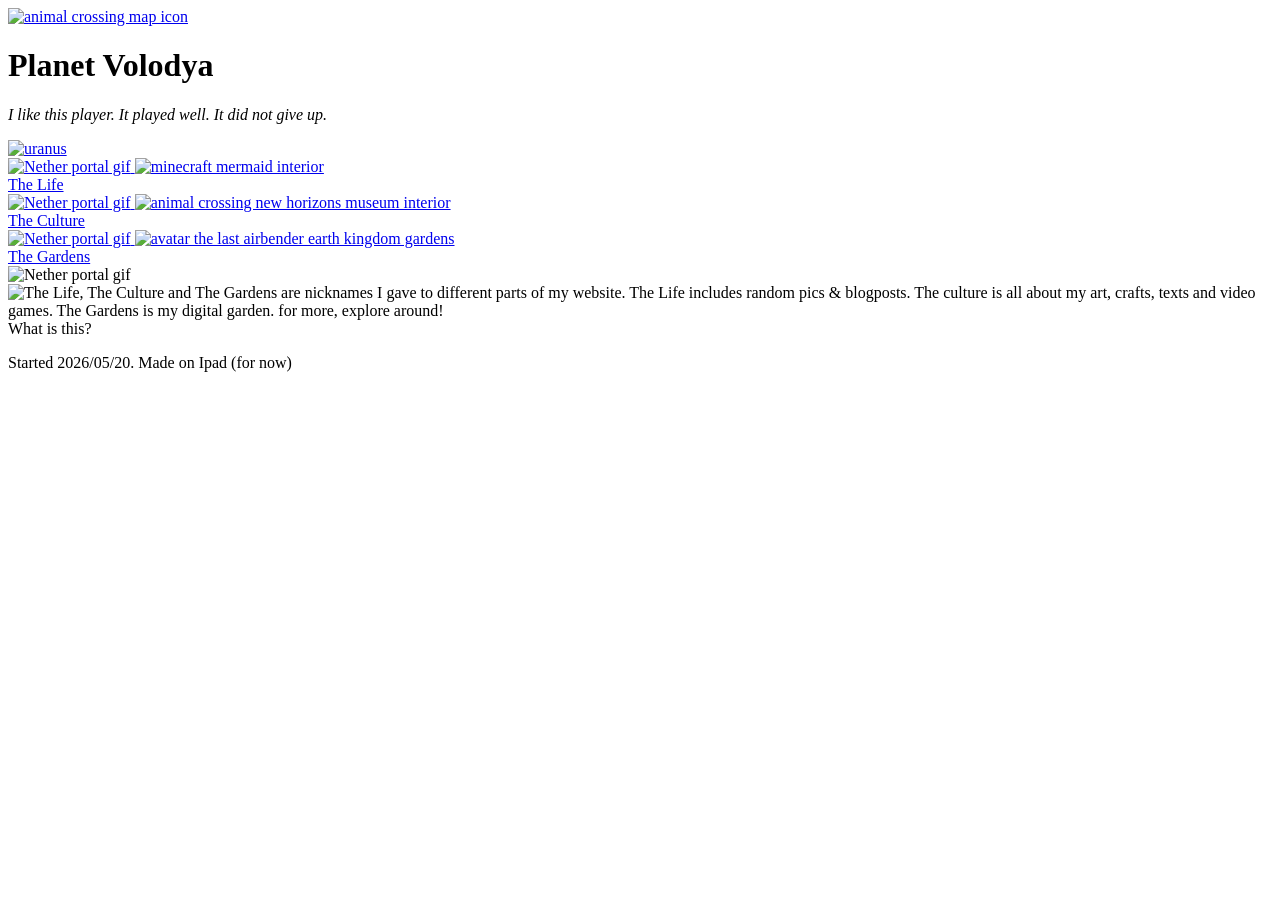
==== index.html @ b6abe5ff "Merge pull request #1 from planet-volodya/planet-volodya-test Add files via upload to test" ====
<!DOCTYPE html>
<html lang="en">

<head>
	<link rel="stylesheet" href="/styles/style-main.css">
	<link rel="stylesheet" href="/styles/style-index.css">
	<meta charset="UTF-8">
	<meta name="viewport" content="width=device-width, initial-scale=1,0">
	<title>Planet Volodya</title>
	<link rel="icon" type="image/gif" href="/images/planet.gif">
</head>

<body>

	<div class="header">
		<a class="home" href="index.html">
			<img src="/images/map.png" alt="animal crossing map icon" load=lazy>
		</a>
		<div class="title">
			<h1> Planet Volodya</h1>
			<p> <i>I like this player. It played well. It did not give up.</i>
			</p>
		</div>
		<a class=about href="about.html">
			<img src="/images/uranus.png" alt="uranus" load=lazy>
		</a>
	</div>

	<div class="gallery">
		<div class="gallery-item">
			<a class="hover_image" href="life.html">
				<img src="/images/netherportal.gif" alt="Nether portal gif" load=lazy>
				<img class="top-img" src="/images/life.webp" alt="minecraft mermaid interior" load=lazy>
				<div class="desc"> The Life
				</div>
			</a>
		</div>
		<div class="gallery-item">
			<a href="life.html">
				<img src="/images/netherportal.gif" alt="Nether portal gif" load=lazy>
				<img class="top-img" src="/images/culture.webp" alt="animal crossing new horizons museum interior" load=lazy>
				<div class="desc"> The Culture
				</div>
			</a>
		</div>
		<div class="gallery-item">
			<a href="gardens.html">
				<img src="/images/netherportal.gif" alt="Nether portal gif" load=lazy>
				<img class="top-img" src="/images/gardens.webp" alt="avatar the last airbender earth kingdom gardens" load=lazy>
				<div class="desc"> The Gardens
				</div>
			</a>
		</div>
		<div class="gallery-item">
			<img src="/images/netherportal.gif" alt="Nether portal gif" load="lazy">
			<img class="top-img" src="/images/what.webp" alt="The Life, The Culture and The Gardens are nicknames I gave to different parts of my website. The Life includes random pics & blogposts. The culture is all about my art, crafts, texts and video games. The Gardens is my digital garden. for more, explore around!" load="lazy">
			<div class="desc">
				What is this?
			</div>
		</div>
	</div>
	<aside>

	</aside>
	<footer>
		<p>Started 2026/05/20.
			Made on Ipad (for now)
		</p>
	</footer>

</body>

</html>
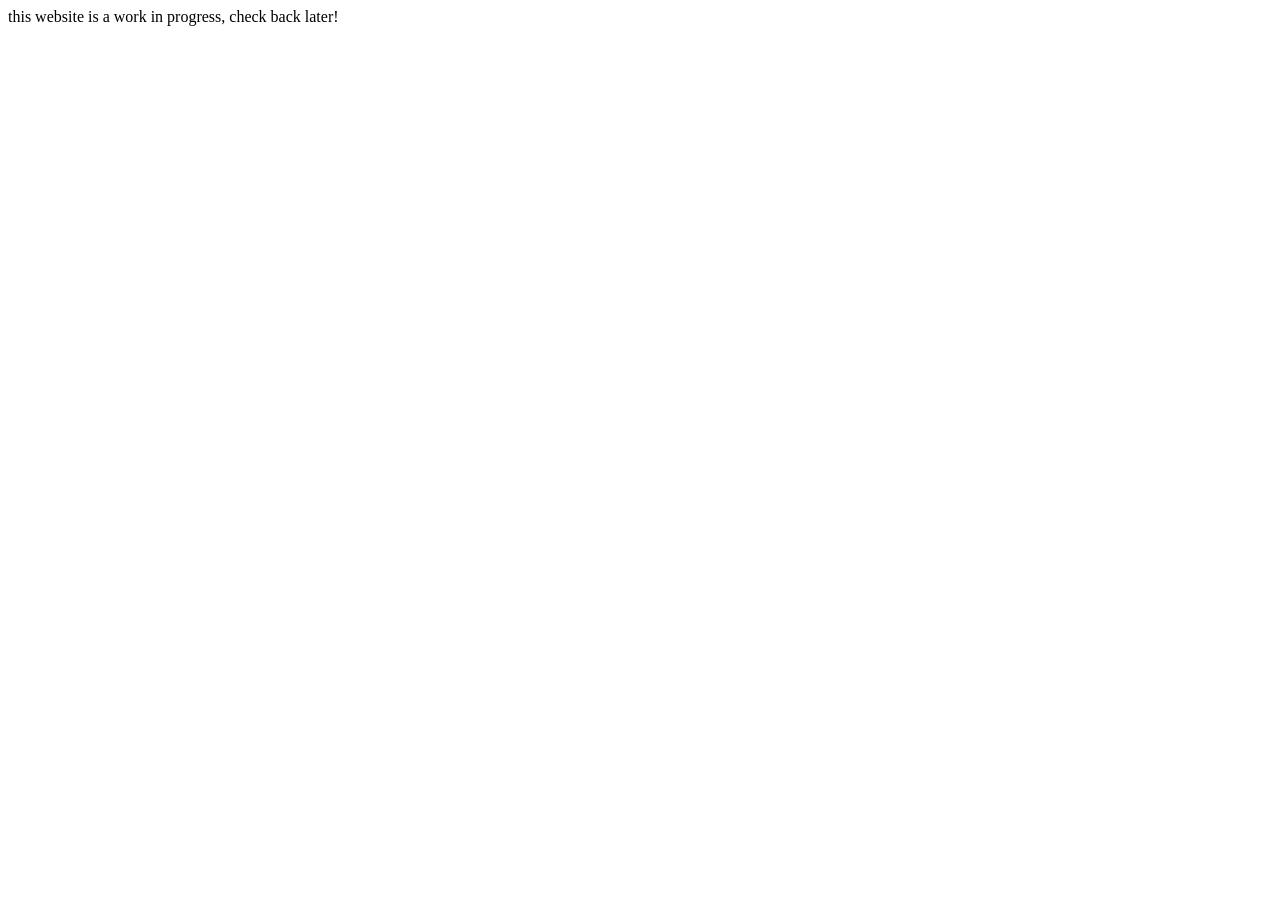
==== commit 43691337: "Merge pull request #2 from planet-volodya/revert-1-planet-volodya-test Revert "Add files via upload " ====
--- a/index.html
+++ b/index.html
@@ -1,73 +1,12 @@
-<!DOCTYPE html>
-<html lang="en">
-
-<head>
-	<link rel="stylesheet" href="/styles/style-main.css">
-	<link rel="stylesheet" href="/styles/style-index.css">
-	<meta charset="UTF-8">
-	<meta name="viewport" content="width=device-width, initial-scale=1,0">
-	<title>Planet Volodya</title>
-	<link rel="icon" type="image/gif" href="/images/planet.gif">
-</head>
-
-<body>
-
-	<div class="header">
-		<a class="home" href="index.html">
-			<img src="/images/map.png" alt="animal crossing map icon" load=lazy>
-		</a>
-		<div class="title">
-			<h1> Planet Volodya</h1>
-			<p> <i>I like this player. It played well. It did not give up.</i>
-			</p>
-		</div>
-		<a class=about href="about.html">
-			<img src="/images/uranus.png" alt="uranus" load=lazy>
-		</a>
-	</div>
-
-	<div class="gallery">
-		<div class="gallery-item">
-			<a class="hover_image" href="life.html">
-				<img src="/images/netherportal.gif" alt="Nether portal gif" load=lazy>
-				<img class="top-img" src="/images/life.webp" alt="minecraft mermaid interior" load=lazy>
-				<div class="desc"> The Life
-				</div>
-			</a>
-		</div>
-		<div class="gallery-item">
-			<a href="life.html">
-				<img src="/images/netherportal.gif" alt="Nether portal gif" load=lazy>
-				<img class="top-img" src="/images/culture.webp" alt="animal crossing new horizons museum interior" load=lazy>
-				<div class="desc"> The Culture
-				</div>
-			</a>
-		</div>
-		<div class="gallery-item">
-			<a href="gardens.html">
-				<img src="/images/netherportal.gif" alt="Nether portal gif" load=lazy>
-				<img class="top-img" src="/images/gardens.webp" alt="avatar the last airbender earth kingdom gardens" load=lazy>
-				<div class="desc"> The Gardens
-				</div>
-			</a>
-		</div>
-		<div class="gallery-item">
-			<img src="/images/netherportal.gif" alt="Nether portal gif" load="lazy">
-			<img class="top-img" src="/images/what.webp" alt="The Life, The Culture and The Gardens are nicknames I gave to different parts of my website. The Life includes random pics & blogposts. The culture is all about my art, crafts, texts and video games. The Gardens is my digital garden. for more, explore around!" load="lazy">
-			<div class="desc">
-				What is this?
-			</div>
-		</div>
-	</div>
-	<aside>
-
-	</aside>
-	<footer>
-		<p>Started 2026/05/20.
-			Made on Ipad (for now)
-		</p>
-	</footer>
-
-</body>
-
-</html>+<!DOCTYPE html>
+<html lang="en">
+
+  <head>
+	  <meta charset="UTF-8">
+	  <title>Planet Volodya</title>
+  </head>
+
+  <body>
+    this website is a work in progress, check back later!
+  </body>
+  </html>
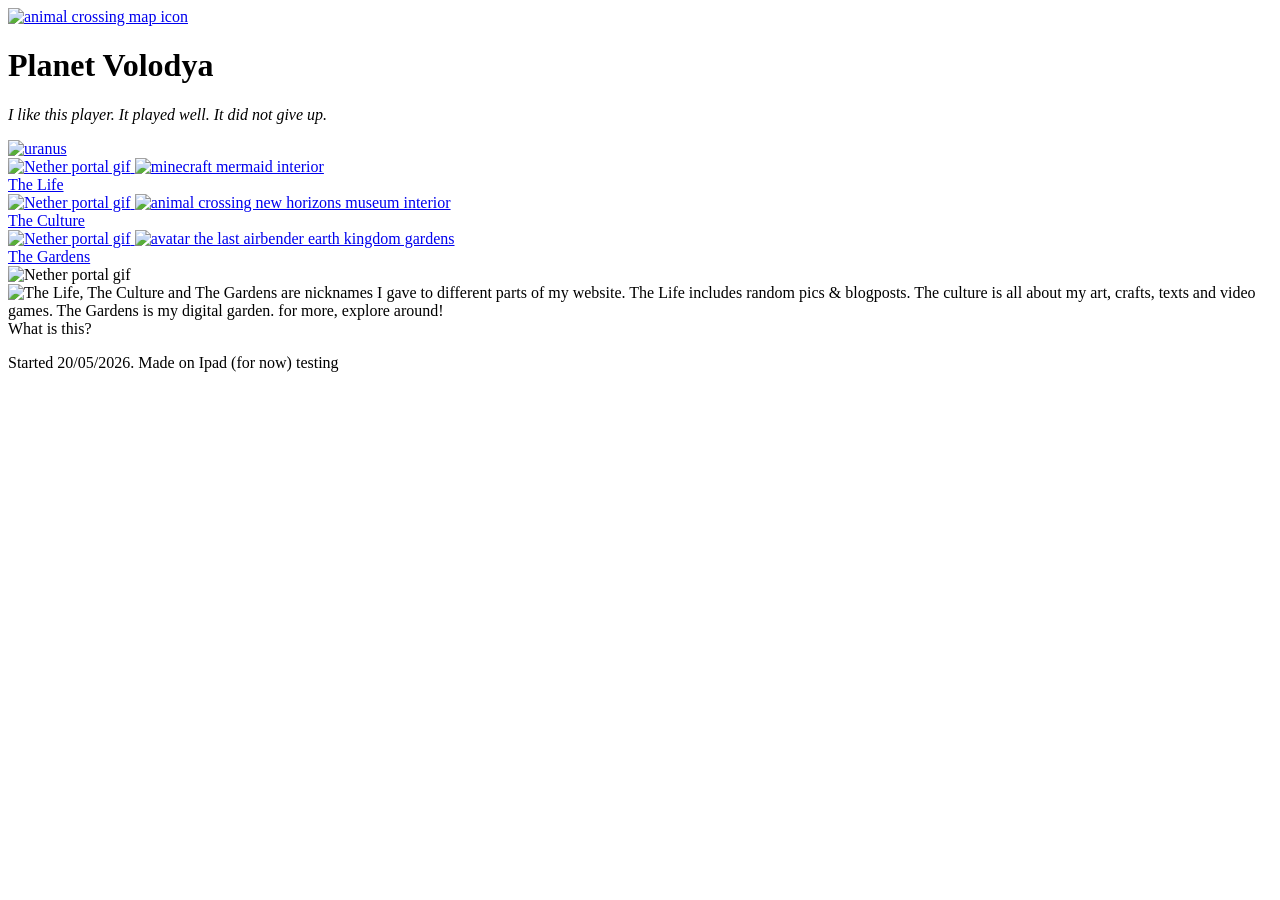
==== commit ae4ee48d: "test" ====
--- a/index.html
+++ b/index.html
@@ -2,11 +2,72 @@
 <html lang="en">
 
   <head>
+    <link rel="stylesheet" href="/styles/style-main.css">
+    <link rel="stylesheet" href="/styles/style-index.css">
 	  <meta charset="UTF-8">
+	  <meta name="viewport" content="width=device-width, initial-scale=1,0">
 	  <title>Planet Volodya</title>
+	  <link rel="icon" type="image/gif" href="/images/planet.gif">
   </head>
 
   <body>
-    this website is a work in progress, check back later!
+	 
+	  <div class="header">
+      <a class="home" href="index.html">
+        <img src="/images/map.png" alt="animal crossing map icon" load=lazy>
+      </a>
+      <div class="title">
+        <h1> Planet Volodya</h1>
+        <p> <i>I like this player. It played well. It did not give up.</i>
+        </p>
+      </div>
+      <a class=about href="about.html">
+        <img src="/images/uranus.png" alt="uranus" load=lazy>
+      </a>
+    </div>
+  
+    <div class="gallery">
+      <div class="gallery-item">
+        <a class="hover_image" href="life.html">
+        <img src="/images/netherportal.gif" alt="Nether portal gif" load=lazy>
+        <img class="top-img" src="/images/life.webp" alt="minecraft mermaid interior" load=lazy>
+        <div class="desc"> The Life
+        </div>
+        </a>
+      </div>
+      <div class="gallery-item">
+      <a href="life.html">
+        <img src="/images/netherportal.gif" alt="Nether portal gif" load=lazy>
+        <img class="top-img" src="/images/culture.webp" alt="animal crossing new horizons museum interior" load=lazy>
+        <div class="desc"> The Culture
+        </div>
+      </a>
+      </div>
+      <div class="gallery-item">
+        <a href="gardens.html">
+        <img src="/images/netherportal.gif" alt="Nether portal gif" load=lazy>
+        <img class="top-img" src="/images/gardens.webp" alt="avatar the last airbender earth kingdom gardens" load=lazy>
+        <div class="desc"> The Gardens
+        </div>
+        </a>
+      </div>
+      <div class="gallery-item">
+        <img src="/images/netherportal.gif" alt="Nether portal gif" load="lazy">
+        <img class="top-img" src="/images/what.webp" alt="The Life, The Culture and The Gardens are nicknames I gave to different parts of my website. The Life includes random pics & blogposts. The culture is all about my art, crafts, texts and video games. The Gardens is my digital garden. for more, explore around!" load="lazy">
+        <div class="desc">
+          What is this?
+        </div>
+      </div>
+    </div>
+<aside>
+
+</aside>
+    <footer>
+      <p>Started 20/05/2026.
+        Made on Ipad (for now) testing
+      </p>
+    </footer>
+
   </body>
-  </html>+
+</html>
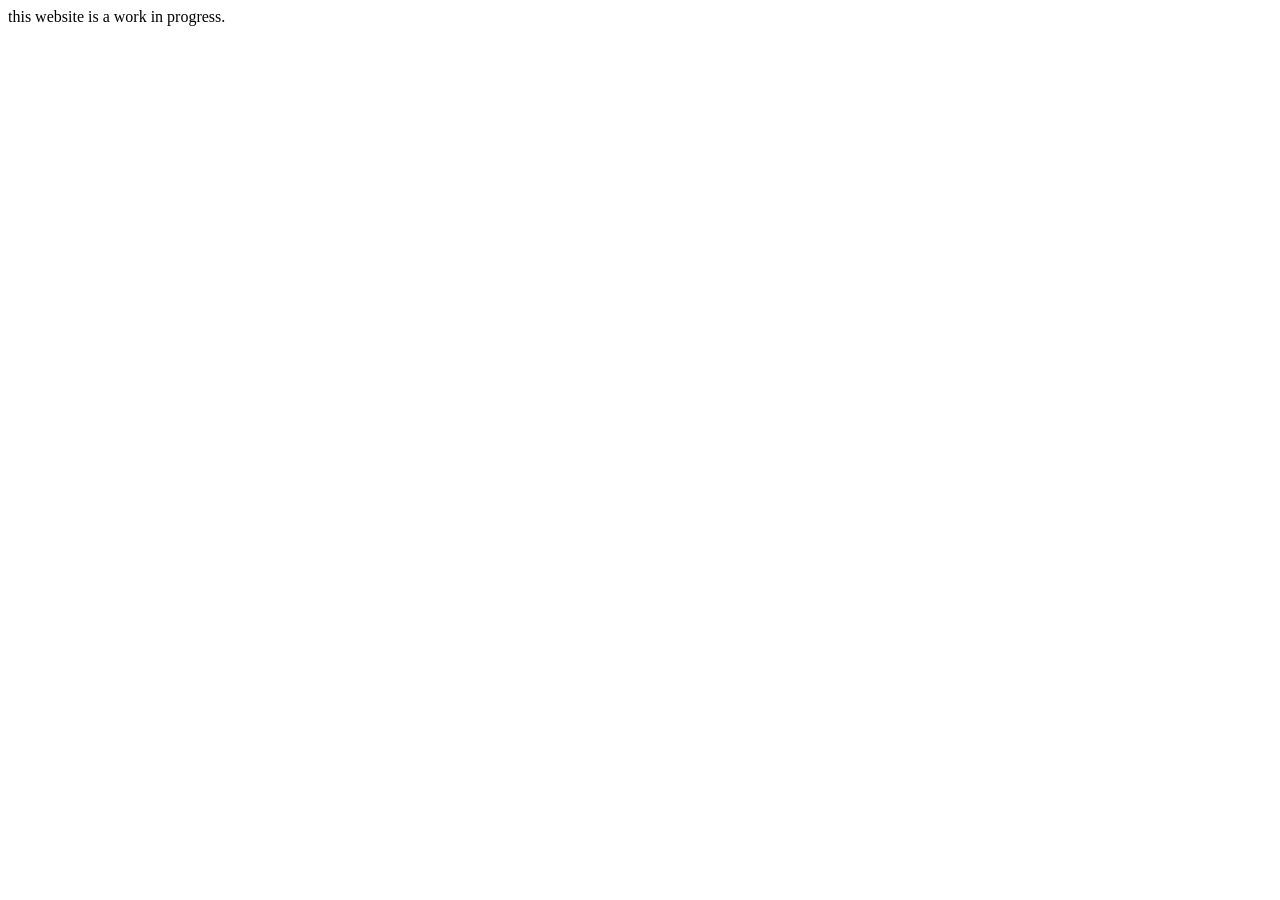
==== commit 53e2030c: "Update index.html" ====
--- a/index.html
+++ b/index.html
@@ -2,72 +2,13 @@
 <html lang="en">
 
   <head>
-    <link rel="stylesheet" href="/styles/style-main.css">
-    <link rel="stylesheet" href="/styles/style-index.css">
 	  <meta charset="UTF-8">
 	  <meta name="viewport" content="width=device-width, initial-scale=1,0">
 	  <title>Planet Volodya</title>
-	  <link rel="icon" type="image/gif" href="/images/planet.gif">
   </head>
 
   <body>
-	 
-	  <div class="header">
-      <a class="home" href="index.html">
-        <img src="/images/map.png" alt="animal crossing map icon" load=lazy>
-      </a>
-      <div class="title">
-        <h1> Planet Volodya</h1>
-        <p> <i>I like this player. It played well. It did not give up.</i>
-        </p>
-      </div>
-      <a class=about href="about.html">
-        <img src="/images/uranus.png" alt="uranus" load=lazy>
-      </a>
-    </div>
-  
-    <div class="gallery">
-      <div class="gallery-item">
-        <a class="hover_image" href="life.html">
-        <img src="/images/netherportal.gif" alt="Nether portal gif" load=lazy>
-        <img class="top-img" src="/images/life.webp" alt="minecraft mermaid interior" load=lazy>
-        <div class="desc"> The Life
-        </div>
-        </a>
-      </div>
-      <div class="gallery-item">
-      <a href="life.html">
-        <img src="/images/netherportal.gif" alt="Nether portal gif" load=lazy>
-        <img class="top-img" src="/images/culture.webp" alt="animal crossing new horizons museum interior" load=lazy>
-        <div class="desc"> The Culture
-        </div>
-      </a>
-      </div>
-      <div class="gallery-item">
-        <a href="gardens.html">
-        <img src="/images/netherportal.gif" alt="Nether portal gif" load=lazy>
-        <img class="top-img" src="/images/gardens.webp" alt="avatar the last airbender earth kingdom gardens" load=lazy>
-        <div class="desc"> The Gardens
-        </div>
-        </a>
-      </div>
-      <div class="gallery-item">
-        <img src="/images/netherportal.gif" alt="Nether portal gif" load="lazy">
-        <img class="top-img" src="/images/what.webp" alt="The Life, The Culture and The Gardens are nicknames I gave to different parts of my website. The Life includes random pics & blogposts. The culture is all about my art, crafts, texts and video games. The Gardens is my digital garden. for more, explore around!" load="lazy">
-        <div class="desc">
-          What is this?
-        </div>
-      </div>
-    </div>
-<aside>
-
-</aside>
-    <footer>
-      <p>Started 20/05/2026.
-        Made on Ipad (for now) testing
-      </p>
-    </footer>
-
-  </body>
+this website is a work in progress.	 
+</body>
 
 </html>
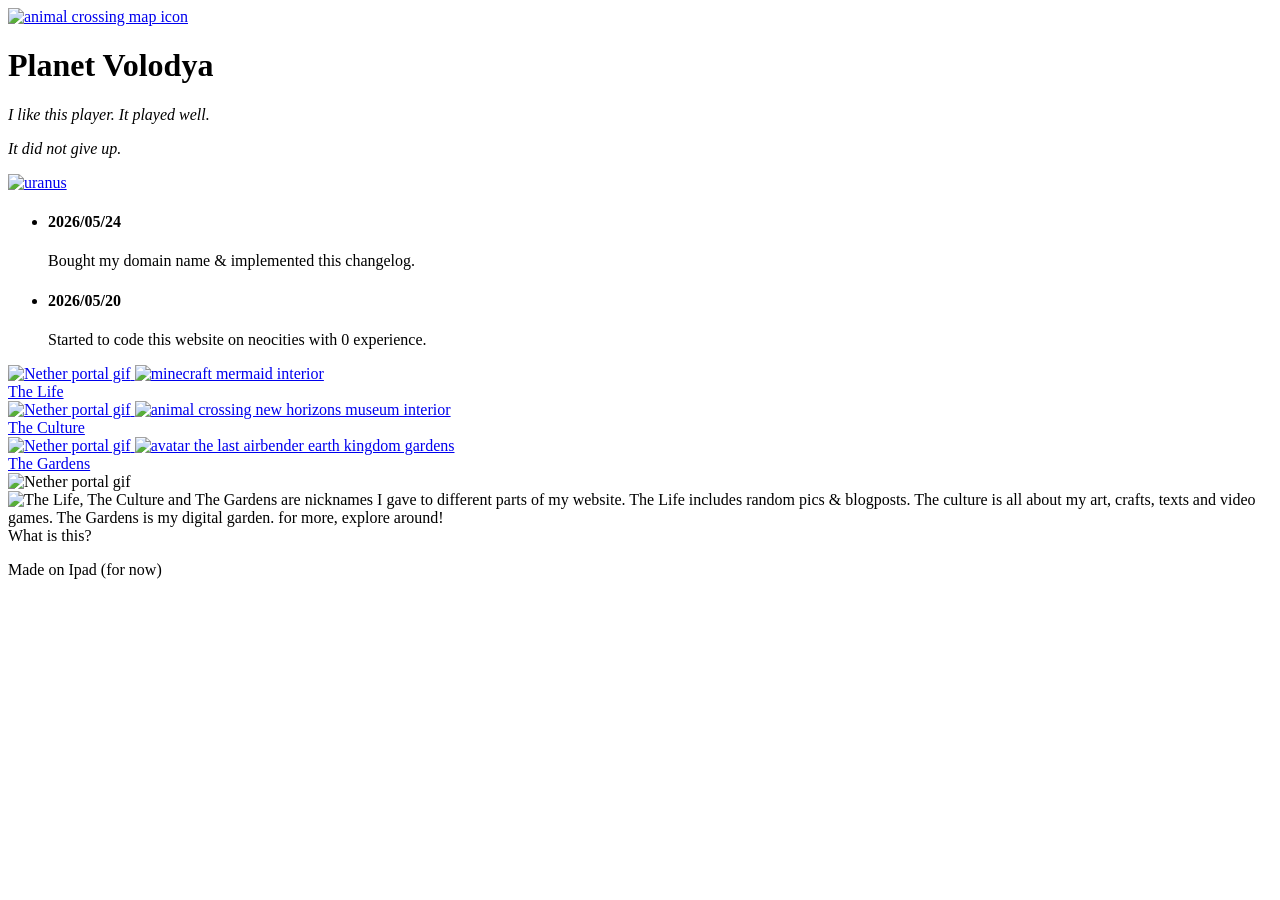
==== commit 9d254afe: "added version 1.0 of the website already working on a brand new design lmao" ====
--- a/index.html
+++ b/index.html
@@ -1,14 +1,85 @@
 <!DOCTYPE html>
 <html lang="en">
 
-  <head>
-	  <meta charset="UTF-8">
-	  <meta name="viewport" content="width=device-width, initial-scale=1,0">
-	  <title>Planet Volodya</title>
-  </head>
+<head>
+	<link rel="stylesheet" href="/styles/style-main.css">
+	<link rel="stylesheet" href="/styles/style-index.css">
+	<meta charset="UTF-8">
+	<meta name="viewport" content="width=device-width, initial-scale=1,0">
+	<title>Planet Volodya</title>
+	<link rel="icon" type="image/gif" href="/images/planet.gif">
+</head>
 
-  <body>
-this website is a work in progress.	 
+<body>
+
+	<div class="header">
+		<a class="home" href="index.html">
+			<img src="/images/map.png" alt="animal crossing map icon" load=lazy>
+		</a>
+		<div class="title">
+			<h1> Planet Volodya</h1>
+			<p> <i>I like this player. It played well. </i> </p>
+			<p> <i> It did not give up.</i>
+			</p>
+		</div>
+		<a class=about href="about.html">
+			<img src="/images/uranus.png" alt="uranus" load=lazy>
+		</a>
+	</div>
+	<main>
+		<aside>
+			<div class="changelog">
+				<ul>
+					<li>
+						<h4> 2026/05/24 </h4>
+						<p> Bought my domain name & implemented this changelog. </p>
+					</li>
+					<li>
+						<h4> 2026/05/20 </h4>
+						<p> Started to code this website on neocities with 0 experience. </p>
+					</li>
+				</ul>
+			</div>
+		</aside>
+		<div class="gallery">
+			<div class="gallery-item">
+				<a class="hover_image" href="/pages/life/life.html">
+					<img src="/images/netherportal.gif" alt="Nether portal gif" load=lazy>
+					<img class="top-img" src="/images/life.webp" alt="minecraft mermaid interior" load=lazy>
+					<div class="desc"> The Life
+					</div>
+				</a>
+			</div>
+			<div class="gallery-item">
+				<a href="/pages/culture/culture.html">
+					<img src="/images/netherportal.gif" alt="Nether portal gif" load=lazy>
+					<img class="top-img" src="/images/culture.webp" alt="animal crossing new horizons museum interior" load=lazy>
+					<div class="desc"> The Culture
+					</div>
+				</a>
+			</div>
+			<div class="gallery-item">
+				<a href="/pages/gardens/gardens.html">
+					<img src="/images/netherportal.gif" alt="Nether portal gif" load=lazy>
+					<img class="top-img" src="/images/gardens.webp" alt="avatar the last airbender earth kingdom gardens" load=lazy>
+					<div class="desc"> The Gardens
+					</div>
+				</a>
+			</div>
+			<div class="gallery-item">
+				<img src="/images/netherportal.gif" alt="Nether portal gif" load="lazy">
+				<img class="top-img" src="/images/what.webp" alt="The Life, The Culture and The Gardens are nicknames I gave to different parts of my website. The Life includes random pics & blogposts. The culture is all about my art, crafts, texts and video games. The Gardens is my digital garden. for more, explore around!" load="lazy">
+				<div class="desc">
+					What is this?
+				</div>
+			</div>
+		</div>
+	</main>
+	<footer>
+		<p> Made on Ipad (for now)
+		</p>
+	</footer>
+
 </body>
 
-</html>
+</html>
